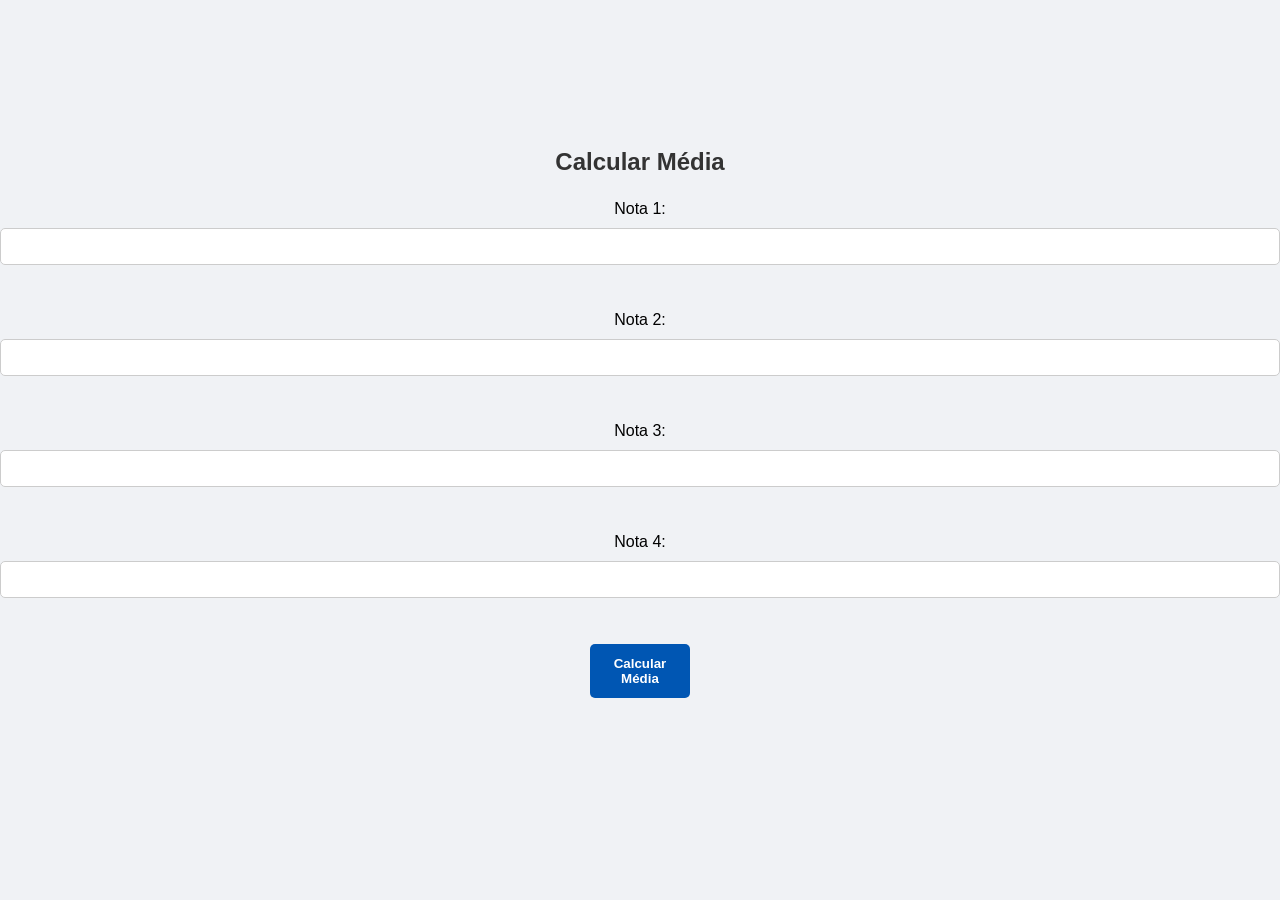
==== Calcular-Media/index.html @ a75a2955 "adicionando o projeto calculadora ao portiólio" ====
<!DOCTYPE html>
<html lang="pt-BR">
<head>
    <meta charset="UTF-8">
    <title>Calcular Média</title>
    <link rel="stylesheet" href="style.css">
</head>
<body>
    <h1>Calcular Média</h1>
  
        <label for="nota1">Nota 1:</label>
        <input type="number" id="nota1" step="0.1" min="0" max="10" required>
        <br><br>
        <label for="nota2">Nota 2:</label>
        <input type="number" id="nota2" step="0.1" min="0" max="10" required>
        <br><br>
        <label for="nota3">Nota 3:</label>
        <input type="number" id="nota3" step="0.1" min="0" max="10" required>
        <br><br>
        <label for="nota4">Nota 4:</label>
        <input type="number" id="nota4" step="0.1" min="0" max="10" required>
        <br><br>
        <button onclick="calcular()">Calcular
        Média</button>

    <h2 id="resultado"></h2>
   
    <script src="script.js"></script>
</body>
</html>
---- Calcular-Media/style.css ----
/* centralizar tudo na tela */
body {
    display: flex;
    flex-direction: column;
    align-items: center;
    justify-content: center;
    height: 100vh;
    margin: 0;
    background-color:#f0f2f5;
    font-family:sans-serif;
}
/* criar o card */
.card {
    background-color: #ffffff;
    padding: 2rem;
    border-radius: 10px;
    box-shadow: 0 4px 8px rgba(0, 0, 0, 0.1);
    text-align: center;
    width: 320px;
}

/* estilizar o título */
h1 {
    color: #333;
    margin-bottom: 1.5rem;
    font-size: 1.5rem;
}
/* estilizar os campos de entrada */
input {
    padding: 10px;
    margin: 10px 0;
    border-radius: 5px;
    border: 1px solid #ccc;
    width: 100%;
    box-sizing: border-box;
}
input:focus{
  border-color: #0056b3;
  outline: none;
}
/* estilizar o botão */
button {
    background-color: #0056b3;
    border: none;
    cursor: pointer;
    color: white;
    padding: 12px;
    border-radius: 5px;
    font-weight: bold;
    width: 100px;
    transition: background-color 0.3s;
  }
button:hover{
    background-color: #003d7a;
}
/* estilizar o resultado */#resultado {
    margin-top: 25px;
    font-size: 1.2rem;
    text-align: center;
    min-height: 1.5em;
}
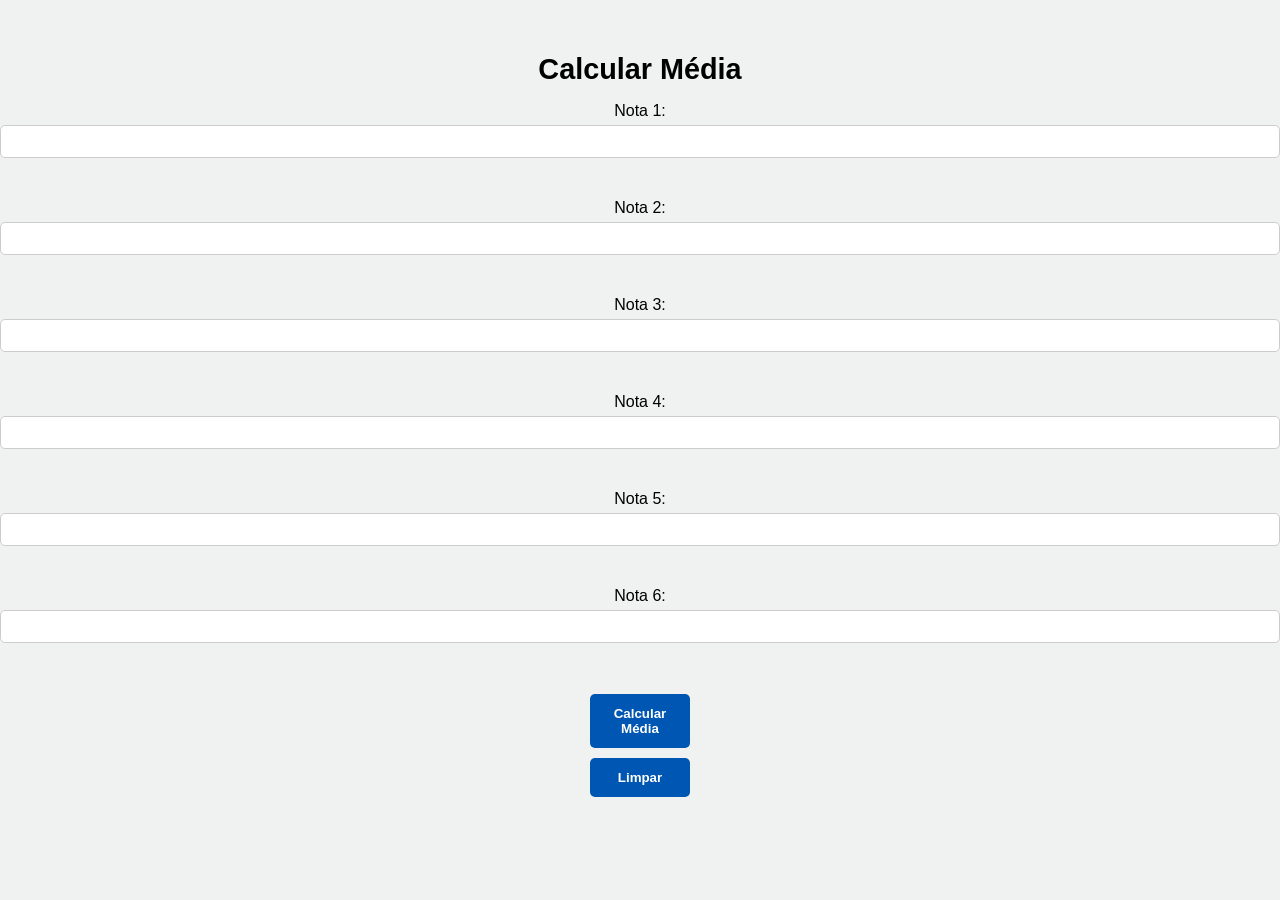
==== commit cf77f6b3: "atualizando novas funcionalidades da calculadora de média" ====
--- a/Calcular-Media/index.html
+++ b/Calcular-Media/index.html
@@ -20,8 +20,17 @@
         <label for="nota4">Nota 4:</label>
         <input type="number" id="nota4" step="0.1" min="0" max="10" required>
         <br><br>
+        <label for="nota5">Nota 5:</label>
+        <input type="number" id="nota5" step="0.1" min="0" max="10" required>
+        <br><br>
+        <label for="nota6">Nota 6:</label>
+        <input type="number" id="nota6" step="0.1" min="0" max="10" required>
+        <br><br>
+
         <button onclick="calcular()">Calcular
         Média</button>
+        
+        <button onclick="limparFormulario()">Limpar</button>
 
     <h2 id="resultado"></h2>
    
--- a/Calcular-Media/style.css
+++ b/Calcular-Media/style.css
@@ -6,29 +6,34 @@
     justify-content: center;
     height: 100vh;
     margin: 0;
-    background-color:#f0f2f5;
+    background-color:#f0f2f2;
     font-family:sans-serif;
 }
 /* criar o card */
 .card {
-    background-color: #ffffff;
-    padding: 2rem;
-    border-radius: 10px;
-    box-shadow: 0 4px 8px rgba(0, 0, 0, 0.1);
+    background-color: #ffffff !important;
+    padding: 2rem!important;
+    border-radius: 12px;
+    box-shadow: 0 8px 16px rgba(0, 0, 0, 0.1);
     text-align: center;
-    width: 320px;
+    width: 350px!important;
+    min-width: 320px!important;
+    max-width: 400px!important;
+    margin: 40px auto!important;
+    display: block!important;
+
 }
 
 /* estilizar o título */
 h1 {
-    color: #333;
-    margin-bottom: 1.5rem;
-    font-size: 1.5rem;
+    color: black;
+    margin-bottom: 1rem;
+    font-size: 1.8rem;
 }
 /* estilizar os campos de entrada */
 input {
-    padding: 10px;
-    margin: 10px 0;
+    padding: 8px;
+    margin: 5px 0;
     border-radius: 5px;
     border: 1px solid #ccc;
     width: 100%;
@@ -48,7 +53,8 @@
     border-radius: 5px;
     font-weight: bold;
     width: 100px;
-    transition: background-color 0.3s;
+    transition: 0.3s;
+    margin-top: 10px;
   }
 button:hover{
     background-color: #003d7a;
